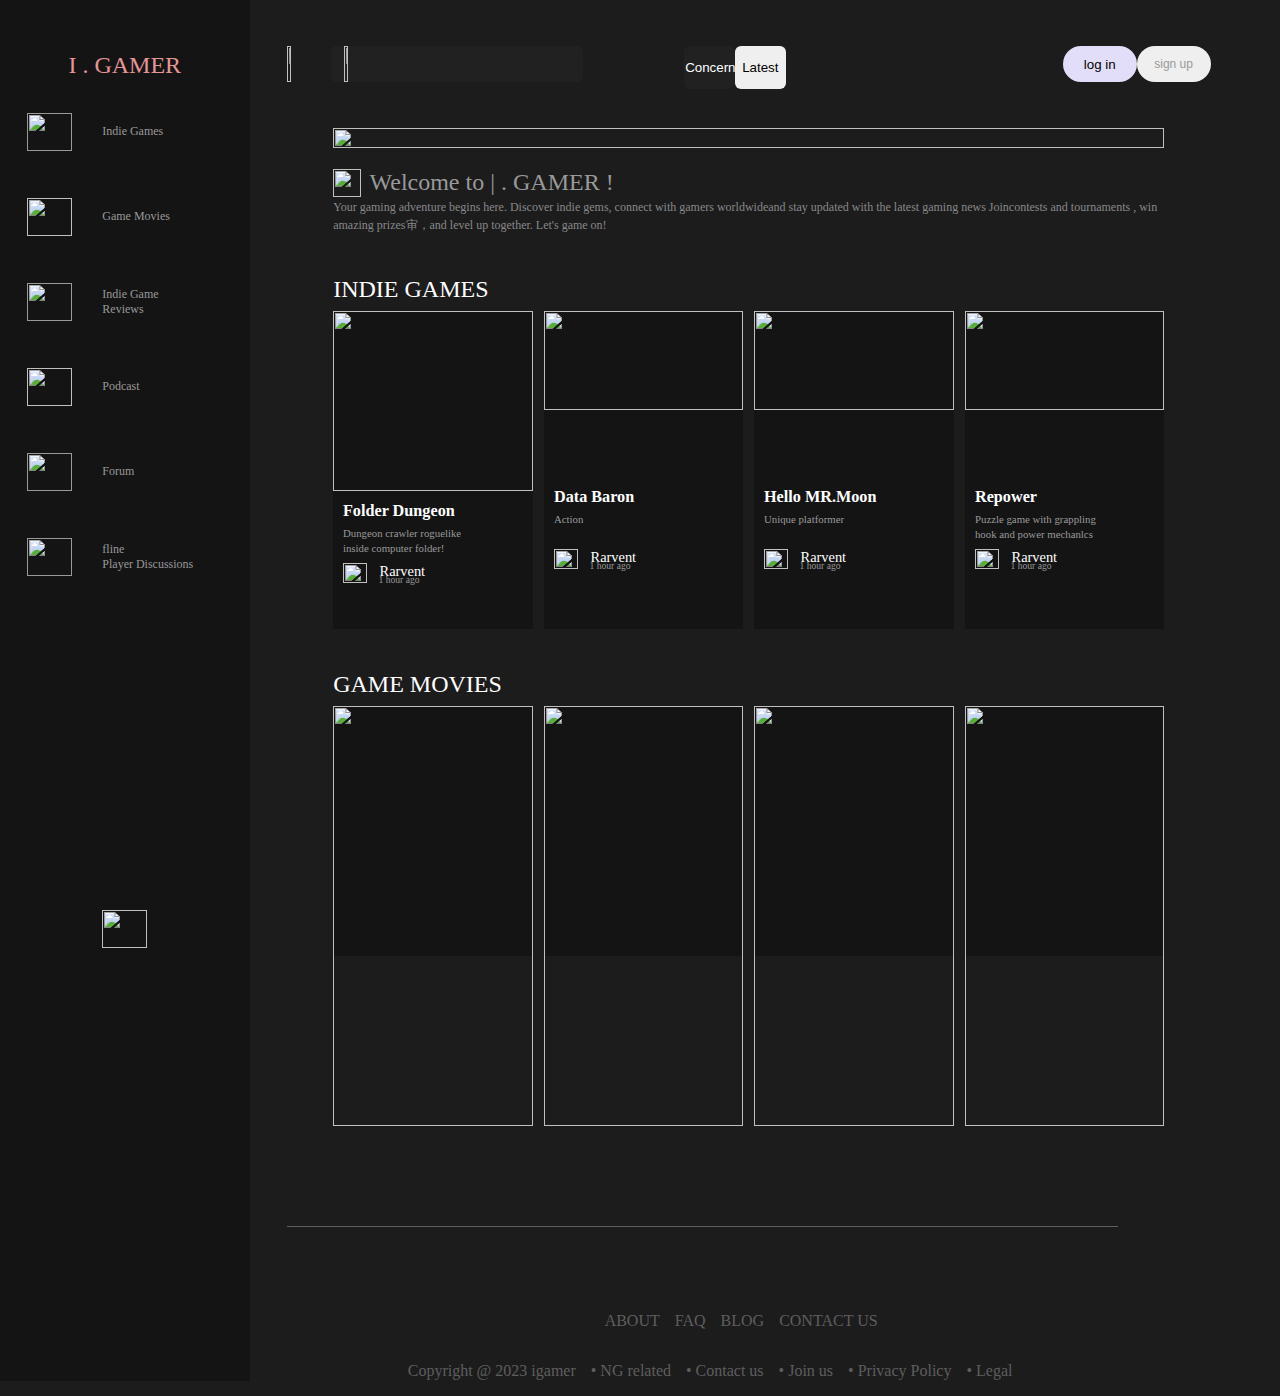
==== src/website_implementation/indeX.html @ 88261c08 "Five main pages" ====
<!DOCTYPE html>
<html lang="en">
<head>
	<meta charset="UTF-8">
	<meta name="viewport" content="width=device-width, initial-scale=1.0">
	<title>Document</title>
	<link rel="stylesheet" href="./css/index1.css">
	<style>
		*{
			margin: 0;
			padding: 0;
		}
		aside  img{
			width: 45px !important;
			height: 38px;
		}


		.game{
			width: 150px;
		}

		aside .box:hover{
			background: #3e3e3e;
			cursor: pointer;
		}
		.box2 button{
			width: 65px;
			height: 35px;
			border: none;
		}


		.box3 button{
			width: 85px;
			height: 36px;
			border: none;
		}
		a{
			display: inline-block;
			text-decoration: none;
			color: #999;
			width: 100%;
			/* height: 65px; */
			display: flex;
			align-items: center;
			/* margin: 30px 0 0 14%; */
			font-size: 16px;
			color: #999;
			font-size: 12px;
			justify-content: center;
			/* margin-top: 20px; */
		}
		footer{
			width: 90%;
			height: 85px;
			border-top: 1px #635c5c solid;
			margin-top: 100px;
			padding-top:69px;
		}

		footer ul{
			width: 100%;
			list-style: none;
			height: 50px;
			display: flex;
			justify-content: center;
			align-items: center;
		}


		footer ul li{
			color: #5e5e5e;
			margin-left: 15px;
		}
	</style>
</head>
<body>
	<aside style="padding-top: 4.2%;">
		<div style="width: 100%; display:flex; flex-direction:column;justify-content:center;align-items:center;">
			<a href="./index.html"><span class="title">I . GAMER</span></a> 
			
			<div class="box">
			  <a href="">
				    <img src="./image/Group1.png">
					<div class="game">
						<span>Indie Games</span>
					</div>
			  </a>	
				
			</div>
			
			<div class="box">
			  <a href="./index2.html">
				  <img src="./image/Group2.png">
				  <div class="game">
					<span>Game Movies</span>
				  </div>
			  </a>
				
				
			</div>
			
			<div class="box">
			   <a href="">
				   <img src="./image/Group3.png">
					<div class="game">
						<span>Indie Game</span>
						<span>Reviews</span>
					</div>
			   </a>	
				
				
			</div>
			
			<div class="box">
			   <a href="./index4.html">
				   <img src="./image/Group4.png">
					<div class="game">
						<span>Podcast</span>
					</div>
			   </a>	
				
				
			</div>
			
			<div class="box">
			  <a href="">
				  <img src="./image/Group5.png">
				  <div class="game">
						<span>Forum</span>
				  </div>
			  </a>
				
				
			</div>
			
			<div class="box">
			  <a href="">
				  <img src="./image/Group6.png">
				  <div class="game">
						<span>fline</span>
						<span>Player Discussions</span>
				  </div>
			  </a>
				
				
			</div>
			
		</div>
		
		<div class="user">
			<img src="./image/user.png">
		</div>
	</aside>
	
	<article style="width: 74%;margin: 0 auto;">
		<header>
			<div class="nav-warp" style="padding-top: 5%;">
				<div class="box1">
					<img src="./image/Group7.png" alt="">
					<div class="input">
						<input type="text">
						<img src="./image/search.png" alt="">
					</div>
				</div>
				
				<div class="box2">
					<button>Concern</button>
					<button>Latest</button>
				</div>
				
				<div class="box3">
					<button>log in</button>
					<button><a href="./index5.html">sign up</a> </button>
				</div>
			</div>
		</header>
		
		<main>
			<div class="banner">
				<div><img src="./image/Rectangle1.png" alt=""></div>
				<div class="title">
					<img src="./image/Group1.png" alt="">
					<span>Welcome to | . GAMER !</span>
				</div>
				<span style="font-size: 12px;color: #888;" >Your gaming adventure begins here. Discover indie gems, connect with gamers worldwideand stay updated with the latest gaming news Joincontests and tournaments , win amazing prizes审，and level up together. Let's game on!</span>
			</div>
			
			<div class="IDGM-title">INDIE GAMES</div>
			<div class="IDGM">
				
				<div class="box">
				 <a href="./index3.html" style="display: block;">	
					<img src="./image/Y8Ygyt.png" style="height: 180px;" class="ig1">
					<span class="t1">Folder Dungeon </span>
					<span>Dungeon crawler roguelike</span>
					<span>inside computer folder!</span>
					<div style="display: flex;padding-top: 3%;align-items: center;">
						<div class="ig2"><img src="./image/Ellipse.png"></div>
						<div>
							<span class="t2">Rarvent</span>
							<span class="t3">1 hour ago</span>
						</div>
					</div>
				 </a>
				</div>
				
				<div class="box">
					<img src="./image/YqHSxr.png" class="ig1">
					<span class="t1">Data Baron</span>
					<span>Action</span>
					<span>&nbsp;</span>
					<div style="display: flex;padding-top: 3%;align-items: center;">
						<div class="ig2"><img src="./image/Ellipse.png"></div>
						<div>
							<span class="t2">Rarvent</span>
							<span class="t3">1 hour ago</span>
						</div>
					</div>
				</div>
				
				<div class="box">
					<img src="./image/eMVFbW.png" class="ig1">
					<span class="t1">Hello MR.Moon</span>
					<span>Unique platformer</span>
					<span>&nbsp;</span>
					<div style="display: flex;padding-top: 3%;align-items: center;">
						<div class="ig2"><img src="./image/Ellipse.png"></div>
						<div>
							<span class="t2">Rarvent</span>
							<span class="t3">1 hour ago</span>
						</div>
					</div>
				</div>
				
				<div class="box">
					<img src="./image/SWDDWN.png" class="ig1">
					<span class="t1">Repower</span>
					<span>Puzzle game with grappling</span>
					<span>hook and power mechanlcs</span>
					<div style="display: flex;padding-top: 3%;align-items: center;">
						<div class="ig2"><img src="./image/Ellipse.png"></div>
						<div>
							<span class="t2">Rarvent</span>
							<span class="t3">1 hour ago</span>
						</div>
					</div>
				</div>
			</div>
			
			<div class="IDGM-title">GAME MOVIES</div>
			<div class="IDGM-2" style="height: 420px;">
				
				<div class="box">
					<img style="height: 420px;" src="./image/MV5BOTY2NzFjODctOWUzMC00MGZhLTlhNjMtM2Y2ODBiNGY1ZWRiXkEyXkFqcGdeQXVyMDM2NDM2MQ@@._V1_.jpg">
				</div>
				
				<div class="box">
					<img style="height: 420px;" src="./image/PixelsOfficialPoster.jpg">
				</div>
				
				<div class="box">
					<img style="height: 420px;" src="./image/s-l1600.jpg">
				</div>
				
				<div class="box">
					<img style="height: 420px;" src="./image/image1.jpg">
				</div>
			</div>
		</main>
	
		<footer>
			<ul>
				<li>
					<img style="width: 16px; height: 16px;" src="./image/1.png"/>
				</li>
				<li>
					<img style="width: 16px; height: 16px;" src="./image/2.png"/>
				</li>
				<li>ABOUT</li>
				<li>FAQ</li>
				<li>BLOG</li>
				<li>CONTACT US</li>
			</ul>


			<ul>
				<li>Copyright @ 2023 igamer</li>
			   <li>• NG related</li>
			   <li>• Contact us</li>
			   <li>• Join us</li>
			   <li>• Privacy Policy</li>
			   <li>• Legal</li>
		   </ul>
		   </footer>
	</article>
</body>

<style>
	aside{
		width: 20%;
	}
	
	aside .box,
	aside .user{
		width: 100%;
		height: 65px;
		display: flex;
		align-items: center;
		
		/* margin:30px 0 0 14%; */
		font-size: 16px;
		color: #999;
		font-size: 12px;
		justify-content: center;
		margin-top: 20px;
	}
	
	aside  .box img,
	aside  .user img{
		/* margin: 0 10% 0 0; */
		/* width: 20%; */
	}
	
	aside div div span{
		display: block;
		margin-left: 30px;
	}
	
	aside .title{
		color: #e79597;
		font-size: 24px;
		/* margin-left: 14%; */
		text-align: center;
	}
	
	main{
		margin: 5% 5% 0;
	}
	
	main .banner .title{
		margin-top: 2%;
		font-size: 24px;
		color: #999;
		
		display: flex;
	}
	
	main .banner .title img{
		width: 28px;
		height: 28px;
		margin-right: 1%;
	}
	
	main .IDGM,
	main .IDGM-2{
		display: flex;
		justify-content: space-between;
	}
	
	main .IDGM-title{
		font-size: 24px;
		color: #fff;
		margin: 5% 0 1%;
		display: block;
	}
	
	main .IDGM .box{
		width: 24%;
		background-color: #141414;
		padding-bottom: 5%;
	}
	
	main .IDGM-2 .box{
		width: 24%;
		background-color: #141414;
		height: 250px;
	}
	
	main .IDGM .box span{
		font-size: 12px;
		color: #999;
		display: block;
		transform: scale(0.9);
	}
	
	main .IDGM .box .t1{
		display: block;
		font-size: 18px;
		font-weight: 600;
		color: #fff;
		margin: 5% 0 2%;
	}
	
	main .IDGM .box .t2{
		color: #fff;
		font-size: 16px;
	}
	
	main .IDGM .box .t3{
		transform: scale(0.8);
		margin-top: -7px;
		margin-left: -4px;
	}
	
	main .IDGM .box .ig1{
		height: 60%;
	}
	
	main .IDGM .box .ig2{
		width: 12%;
		height: 12%;
		margin-left: 10px;
		margin-right: 5%;
	}
</style>
</html>
---- src/website_implementation/css/index1.css ----
body{
	margin: 0;
	padding: 0;
	display: flex;
	background-color: #1c1c1d;
	padding-right: 2.5%;
}

div{
	box-sizing: border-box;
}

img{
	width: 100%;
	height: 100%;
	display: block;
}

aside{
	width: 10%;
	background-color: #141414;
	padding-top: 5%;
	padding-bottom: 15%;
}

aside img{
	width: 30%;
	/* margin:30% auto 0%; */
}

aside .user img{
	padding-top: 230%;
}

header .nav-warp,
header .nav-warp div{
	display: flex;
}

header .nav-warp .box1{
	width: 32%;
	display: flex;
	justify-content: space-between;
}

header .nav-warp .box1 img{
	width: 8%;
}

header .nav-warp .box1 .input{
	position: relative;
	width: 85%;
}

header .nav-warp .box1 .input input{
	border: 0px solid #000;
	background-color: #212122;
	width: 100%;
	border-radius: 5px;
}

header .nav-warp .box1 .input img{
	position: absolute;
	top: 50%;
	transform: translateY(-50%);
	left: 5%;
}

header .nav-warp .box2{
	width: 11%;
	margin-left: 11%;
}

header .nav-warp .box2 button{
	width: 50%;
	height: 120%;
	padding: 0;
	border-radius: 6px;
	border: none;
}

header .nav-warp .box2 button:nth-child(1){
	background-color: #212122;
	border: 1px solid #212122;
	color: #fff;
}

header .nav-warp .box3{
	margin-left: auto;
	width: 16%;
	display: flex;
	justify-content: space-between;
}

header .nav-warp .box3 button{
	width: 80px;
	border-radius: 30px;
	border: none;
	
}

header .nav-warp .box3 button:nth-child(1){
	background-color: #e2defa;
}

main .box1,
main .box2{
	display: flex;
	justify-content: space-between;
	height: 200px;
	margin-top: 6%;
}

main .box1 .left,
main .box2 .left{
	width: 59%;
}

main .box1 .right{
	width: 36.5%;
	text-align: center;
}

main .box2 .right{
	width: 36.5%;
}

main .box2{
	margin-top: 3%;
}

main .box1 .right .cs1{
	background-color: #141414;
	font-size: 12%;
	color: #999;
	height: 60%;
	padding-top: 5%;
	border-radius: 2px;
}

main .box1 .right .cs1 button{
	background-color: #b66666;
	display: block;
	margin: auto;
	width: 70%;
	height: 45px;
	align-items: 30%;
	font-size: 14px;
	color: #fff;
	border-radius: 6px;
	margin-bottom: 2%;
	border: none;
}

main .box1 .right .cs2{
	background-color: #141414;
	font-size: 16px;
	display: flex;
	height: 20%;
	margin-top: 10%;
	border-radius: 2px;
	
	color: #999;
	
	display: flex;
	align-items: center;
	justify-content: center;
}

main .box1 .right .cs2 img{
	width: 20px;
	height: 20px;
	margin-left: 3%;
}

main .box2 .right,
main .box2 .left{
	background-color: #141414;
	color: #999;
}

main .box2{
	height: 800px;
}

main .box2 span{
	display: block;
	padding-left: 2%;
}

main .box2 .left{
	font-size: 19px;
}

main .box2 .left img{
	margin-bottom: 1%;
}

main .box2 .right span{
	background-color: #151515;
	margin-bottom: 5%;
	font-size: 13px;
}

main .box2 .right span:nth-child(1){
	font-size: 18px;
	color: #fff;
	border-bottom: 1px solid #999;
	padding-top: 4%;
	padding-bottom: 4%;
}


footer{
	padding-top: 8%;
	/* margin-top: 280px; */
	/* margin-top: 80px; */
}

footer .box1{
	border-top: 1px solid #999;
	display: flex;
	padding: 3% 0;
	font-size: 13px;
	color: #999;
}

footer .box1 div{
	margin-right: 2%;
	text-decoration: underline;
}
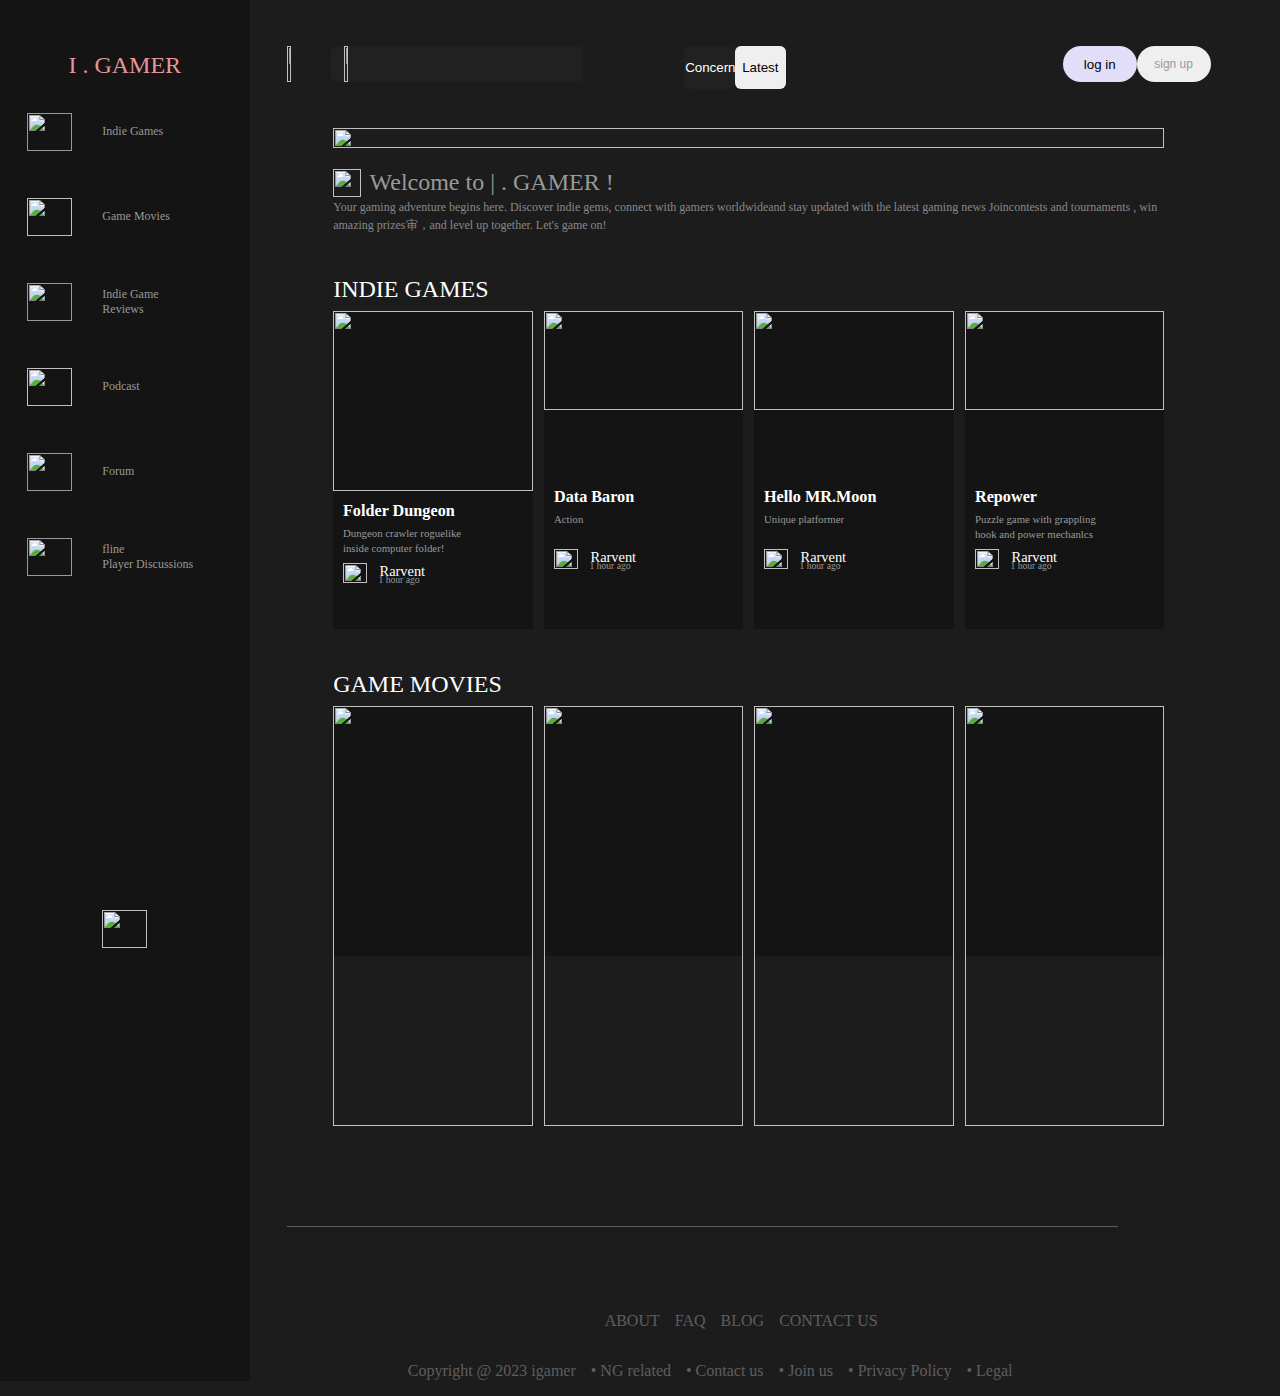
==== commit 677b6170: "Test" ====
--- a/src/website_implementation/indeX.html
+++ b/src/website_implementation/indeX.html
@@ -70,7 +70,7 @@
 
 
 		footer ul li{
-			color: #5e5e5e;
+			color: #5e5e5f;
 			margin-left: 15px;
 		}
 	</style>
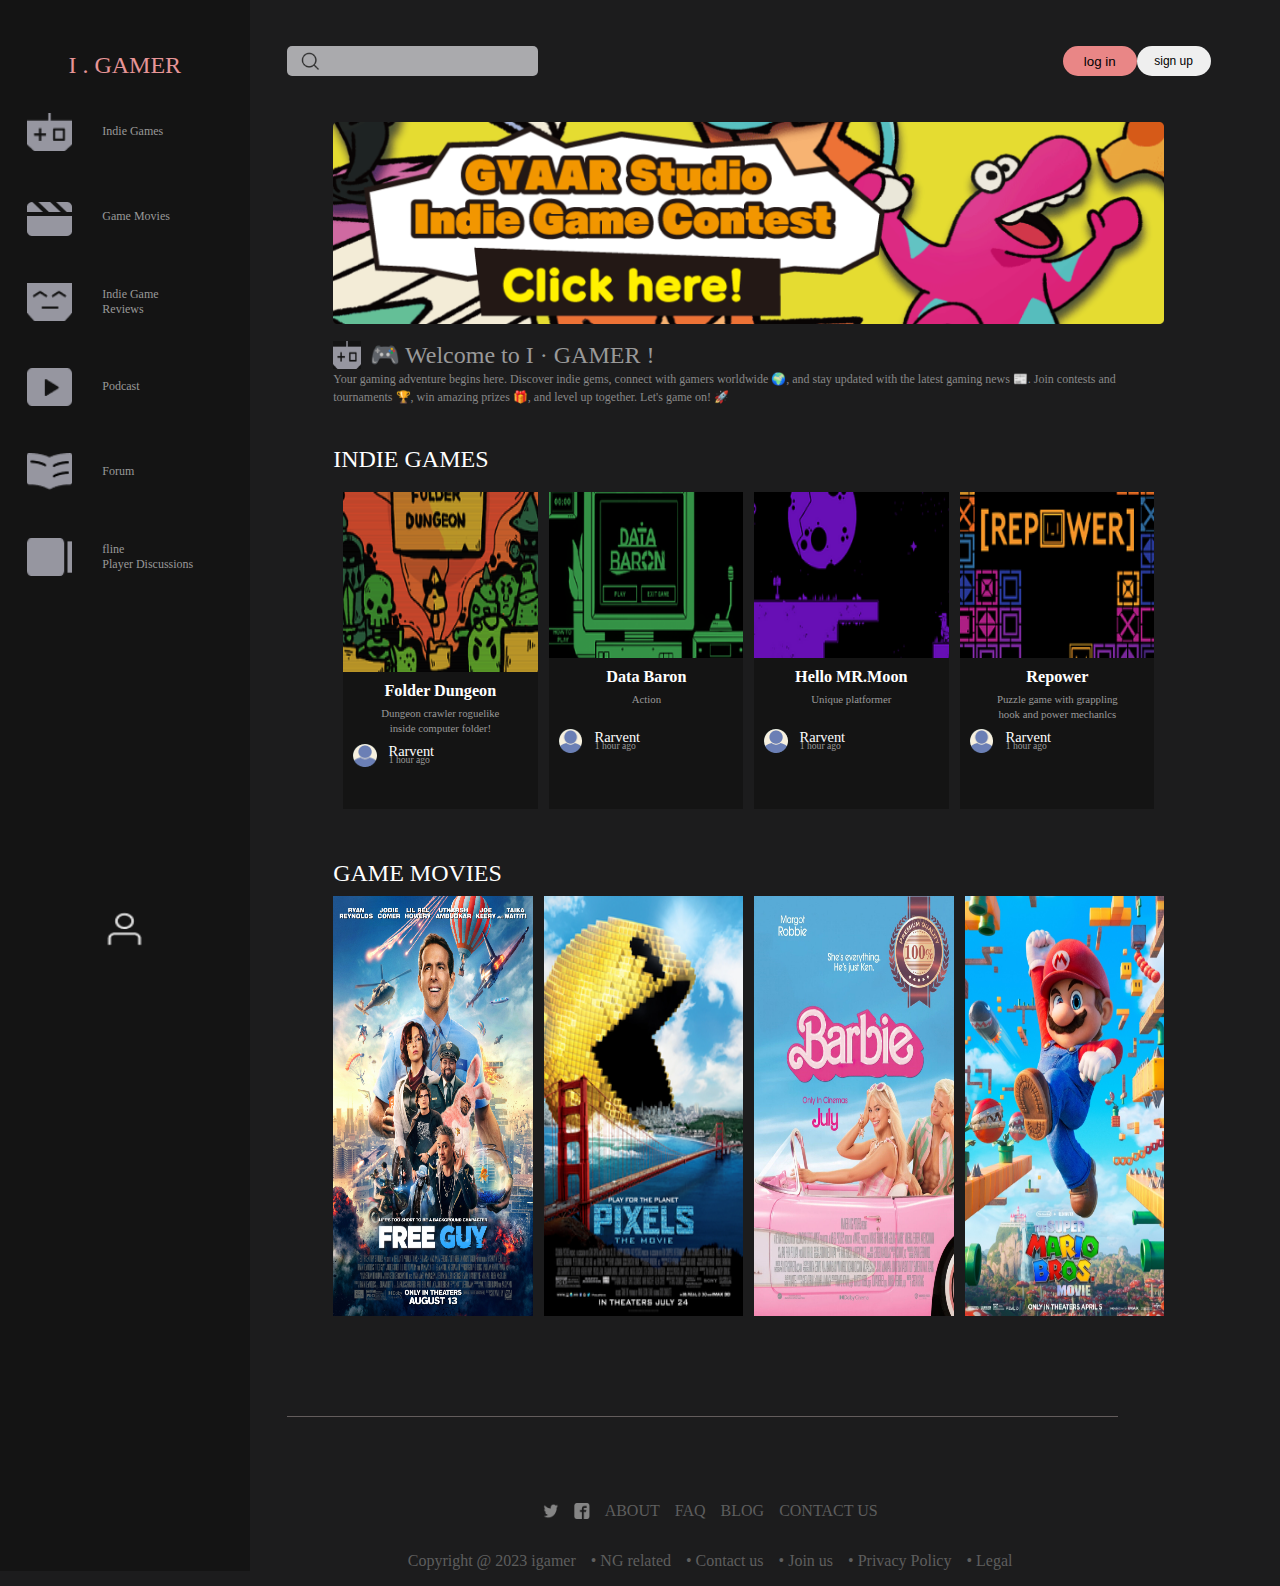
==== commit 3186635d: "Translation: Based on the content on the pre, make the changes." ====
--- a/src/website_implementation/indeX.html
+++ b/src/website_implementation/indeX.html
@@ -1,5 +1,5 @@
 <!DOCTYPE html>
-<html lang="en">
+<html lang="zh">
 <head>
 	<meta charset="UTF-8">
 	<meta name="viewport" content="width=device-width, initial-scale=1.0">
@@ -13,6 +13,7 @@
 		aside  img{
 			width: 45px !important;
 			height: 38px;
+			transition: all .6s;
 		}
 
 
@@ -33,8 +34,28 @@
 
 		.box3 button{
 			width: 85px;
-			height: 36px;
+			height: 30px;
 			border: none;
+		}
+		.IDGM{
+			width: 100%;
+
+
+			display: grid;
+			grid-template-columns: auto auto auto auto;
+			/* 网格间隙，只有中间生效，所以需要padding属性使外围生效 */
+			grid-gap: 10px;
+			padding: 10px;
+			/* background-color: #55aaff; */
+		}
+
+
+
+		.IDGM .box{
+			background-color: #55ff00;
+			text-align: center;
+			/* height: 200px; */
+			/* font-size: 30px; */
 		}
 		a{
 			display: inline-block;
@@ -70,7 +91,7 @@
 
 
 		footer ul li{
-			color: #5e5e5f;
+			color: #5e5e5e;
 			margin-left: 15px;
 		}
 	</style>
@@ -80,21 +101,21 @@
 		<div style="width: 100%; display:flex; flex-direction:column;justify-content:center;align-items:center;">
 			<a href="./index.html"><span class="title">I . GAMER</span></a> 
 			
+			<div class="box ">
+			  <a href="" class="box1">
+				    <img src="./media/Group1.png">
+					<div class="game">
+						<span class="sp1">Indie Games</span>
+					</div>
+			  </a>	
+				
+			</div>
+			
 			<div class="box">
-			  <a href="">
-				    <img src="./image/Group1.png">
-					<div class="game">
-						<span>Indie Games</span>
-					</div>
-			  </a>	
-				
-			</div>
-			
-			<div class="box">
-			  <a href="./index2.html">
-				  <img src="./image/Group2.png">
+			  <a href="./index2.html" class="box1">
+				  <img src="./media/Group2.png">
 				  <div class="game">
-					<span>Game Movies</span>
+					<span class="sp1">Game Movies</span>
 				  </div>
 			  </a>
 				
@@ -102,11 +123,11 @@
 			</div>
 			
 			<div class="box">
-			   <a href="">
-				   <img src="./image/Group3.png">
+			   <a href="" class="box1">
+				   <img src="./media/Group3.png">
 					<div class="game">
-						<span>Indie Game</span>
-						<span>Reviews</span>
+						<span class="sp1">Indie Game</span>
+						<span class="sp1">Reviews</span>
 					</div>
 			   </a>	
 				
@@ -114,10 +135,10 @@
 			</div>
 			
 			<div class="box">
-			   <a href="./index4.html">
-				   <img src="./image/Group4.png">
+			   <a href="./index4.html" class="box1">
+				   <img src="./media/Group4.png">
 					<div class="game">
-						<span>Podcast</span>
+						<span class="sp1">Podcast</span>
 					</div>
 			   </a>	
 				
@@ -125,19 +146,19 @@
 			</div>
 			
 			<div class="box">
-			  <a href="">
-				  <img src="./image/Group5.png">
+			  <a href="" class="box1">
+				  <img src="./media/Group5.png">
 				  <div class="game">
-						<span>Forum</span>
+						<span class="sp1">Forum</span>
 				  </div>
 			  </a>
 				
 				
 			</div>
 			
-			<div class="box">
-			  <a href="">
-				  <img src="./image/Group6.png">
+			<div class="box ">
+			  <a href="" class="box1">
+				  <img src="./media/Group6.png">
 				  <div class="game">
 						<span>fline</span>
 						<span>Player Discussions</span>
@@ -150,7 +171,7 @@
 		</div>
 		
 		<div class="user">
-			<img src="./image/user.png">
+			<img src="./media/user.png">
 		</div>
 	</aside>
 	
@@ -158,33 +179,30 @@
 		<header>
 			<div class="nav-warp" style="padding-top: 5%;">
 				<div class="box1">
-					<img src="./image/Group7.png" alt="">
+					
 					<div class="input">
 						<input type="text">
-						<img src="./image/search.png" alt="">
-					</div>
-				</div>
-				
-				<div class="box2">
-					<button>Concern</button>
-					<button>Latest</button>
-				</div>
+						<img style="height: auto;" src="./media/search.png" alt="">
+					</div>
+				</div>
+				
+				
 				
 				<div class="box3">
 					<button>log in</button>
-					<button><a href="./index5.html">sign up</a> </button>
+					<button><a href="./index5.html" style="color: black;">sign up</a> </button>
 				</div>
 			</div>
 		</header>
 		
 		<main>
 			<div class="banner">
-				<div><img src="./image/Rectangle1.png" alt=""></div>
+				<div><img src="./media/Rectangle1.png" alt=""></div>
 				<div class="title">
-					<img src="./image/Group1.png" alt="">
-					<span>Welcome to | . GAMER !</span>
-				</div>
-				<span style="font-size: 12px;color: #888;" >Your gaming adventure begins here. Discover indie gems, connect with gamers worldwideand stay updated with the latest gaming news Joincontests and tournaments , win amazing prizes审，and level up together. Let's game on!</span>
+					<img src="./media/Group1.png" alt="">
+					<span>🎮 Welcome to I · GAMER !</span>
+				</div>
+				<span style="font-size: 12px;color: #888;" >Your gaming adventure begins here. Discover indie gems, connect with gamers worldwide 🌍, and stay updated with the latest gaming news 📰. Join contests and tournaments 🏆, win amazing prizes 🎁, and level up together. Let's game on! 🚀</span>
 			</div>
 			
 			<div class="IDGM-title">INDIE GAMES</div>
@@ -192,12 +210,12 @@
 				
 				<div class="box">
 				 <a href="./index3.html" style="display: block;">	
-					<img src="./image/Y8Ygyt.png" style="height: 180px;" class="ig1">
+					<img src="./media/Y8Ygyt.png" style="height: 180px;" class="ig1">
 					<span class="t1">Folder Dungeon </span>
 					<span>Dungeon crawler roguelike</span>
 					<span>inside computer folder!</span>
 					<div style="display: flex;padding-top: 3%;align-items: center;">
-						<div class="ig2"><img src="./image/Ellipse.png"></div>
+						<div class="ig2"><img src="./media/Ellipse.png"></div>
 						<div>
 							<span class="t2">Rarvent</span>
 							<span class="t3">1 hour ago</span>
@@ -207,12 +225,12 @@
 				</div>
 				
 				<div class="box">
-					<img src="./image/YqHSxr.png" class="ig1">
+					<img src="./media/YqHSxr.png" class="ig1">
 					<span class="t1">Data Baron</span>
 					<span>Action</span>
 					<span>&nbsp;</span>
 					<div style="display: flex;padding-top: 3%;align-items: center;">
-						<div class="ig2"><img src="./image/Ellipse.png"></div>
+						<div class="ig2"><img src="./media/Ellipse.png"></div>
 						<div>
 							<span class="t2">Rarvent</span>
 							<span class="t3">1 hour ago</span>
@@ -221,12 +239,12 @@
 				</div>
 				
 				<div class="box">
-					<img src="./image/eMVFbW.png" class="ig1">
+					<img src="./media/eMVFbW.png" class="ig1">
 					<span class="t1">Hello MR.Moon</span>
 					<span>Unique platformer</span>
 					<span>&nbsp;</span>
 					<div style="display: flex;padding-top: 3%;align-items: center;">
-						<div class="ig2"><img src="./image/Ellipse.png"></div>
+						<div class="ig2"><img src="./media/Ellipse.png"></div>
 						<div>
 							<span class="t2">Rarvent</span>
 							<span class="t3">1 hour ago</span>
@@ -235,12 +253,12 @@
 				</div>
 				
 				<div class="box">
-					<img src="./image/SWDDWN.png" class="ig1">
+					<img src="./media/SWDDWN.png" class="ig1">
 					<span class="t1">Repower</span>
 					<span>Puzzle game with grappling</span>
 					<span>hook and power mechanlcs</span>
 					<div style="display: flex;padding-top: 3%;align-items: center;">
-						<div class="ig2"><img src="./image/Ellipse.png"></div>
+						<div class="ig2"><img src="./media/Ellipse.png"></div>
 						<div>
 							<span class="t2">Rarvent</span>
 							<span class="t3">1 hour ago</span>
@@ -253,19 +271,19 @@
 			<div class="IDGM-2" style="height: 420px;">
 				
 				<div class="box">
-					<img style="height: 420px;" src="./image/MV5BOTY2NzFjODctOWUzMC00MGZhLTlhNjMtM2Y2ODBiNGY1ZWRiXkEyXkFqcGdeQXVyMDM2NDM2MQ@@._V1_.jpg">
-				</div>
-				
-				<div class="box">
-					<img style="height: 420px;" src="./image/PixelsOfficialPoster.jpg">
-				</div>
-				
-				<div class="box">
-					<img style="height: 420px;" src="./image/s-l1600.jpg">
-				</div>
-				
-				<div class="box">
-					<img style="height: 420px;" src="./image/image1.jpg">
+					<img style="height: 420px;" src="./media/MV5BOTY2NzFjODctOWUzMC00MGZhLTlhNjMtM2Y2ODBiNGY1ZWRiXkEyXkFqcGdeQXVyMDM2NDM2MQ@@._V1_.jpg">
+				</div>
+				
+				<div class="box">
+					<img style="height: 420px;" src="./media/PixelsOfficialPoster.jpg">
+				</div>
+				
+				<div class="box">
+					<img style="height: 420px;" src="./media/s-l1600.jpg">
+				</div>
+				
+				<div class="box">
+					<img style="height: 420px;" src="./media/image1.jpg">
 				</div>
 			</div>
 		</main>
@@ -273,10 +291,10 @@
 		<footer>
 			<ul>
 				<li>
-					<img style="width: 16px; height: 16px;" src="./image/1.png"/>
+					<img style="width: 16px; height: 16px;" src="./media/1.png"/>
 				</li>
 				<li>
-					<img style="width: 16px; height: 16px;" src="./image/2.png"/>
+					<img style="width: 16px; height: 16px;" src="./media/2.png"/>
 				</li>
 				<li>ABOUT</li>
 				<li>FAQ</li>
@@ -415,4 +433,30 @@
 		margin-right: 5%;
 	}
 </style>
+<script>
+	var tags = document.getElementsByClassName('box1');  
+        for(var i = 0; i < tags.length; i++) {  
+            tags[i].addEventListener('mouseover', function() {  
+                for(var j = 0; j < this.children.length; j++) {
+
+					this.children[0].style.transform="scale(1.2)"
+					console.log(this.children[1])
+					this.children[1].style.color="red"
+                    if(this.children[j].classList.contains('sp1')) { 
+						 
+                        this.children[j].style.color = 'red';  
+                    }  
+                } 
+            });  
+            tags[i].addEventListener('mouseout', function() {  
+                for(var j = 0; j < this.children.length; j++) {
+					this.children[0].style.transform="scale(1)"
+					this.children[1].style.color="#999"
+                    if(this.children[j].classList.contains('sp1')) {  
+                        this.children[j].style.color = 'white';  
+                    }  
+                }
+            });  
+        }  
+</script>
 </html>--- a/src/website_implementation/css/index1.css
+++ b/src/website_implementation/css/index1.css
@@ -1,9 +1,16 @@
+@font-face {
+	font-family: "MyFont"; /*指定创建的字体名称，可自行更改*/
+	src: url("./SourceHanSerifCN-Bold.otf"); /*指定字体文件路径，注意需在引号中加入路径*/
+	}
 body{
 	margin: 0;
 	padding: 0;
 	display: flex;
 	background-color: #1c1c1d;
 	padding-right: 2.5%;
+
+
+	font-family: "MyFont";
 }
 
 div{
@@ -54,7 +61,7 @@
 
 header .nav-warp .box1 .input input{
 	border: 0px solid #000;
-	background-color: #212122;
+	background-color: #aaaaad;
 	width: 100%;
 	border-radius: 5px;
 }
@@ -100,7 +107,7 @@
 }
 
 header .nav-warp .box3 button:nth-child(1){
-	background-color: #e2defa;
+	background-color: #e98686;
 }
 
 main .box1,
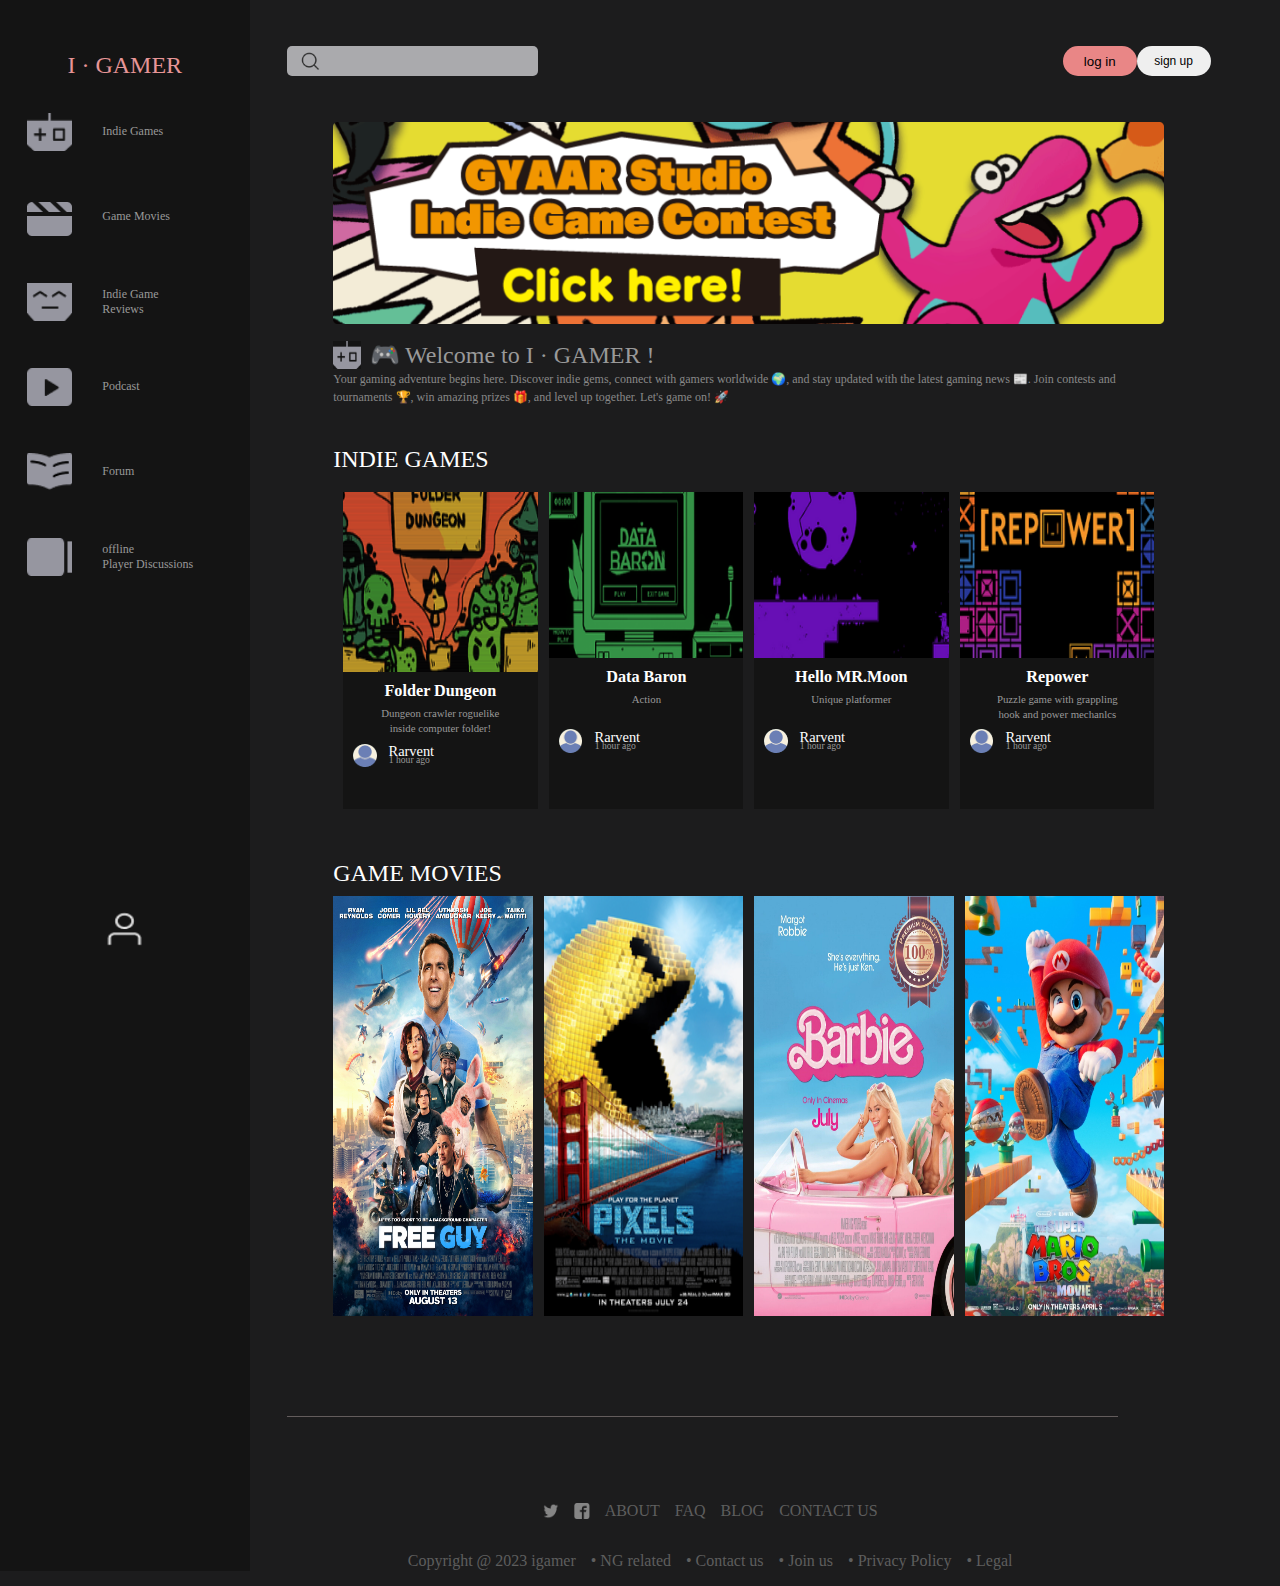
==== commit 64982f7f: "Add comment section, change irregular formatting" ====
--- a/src/website_implementation/indeX.html
+++ b/src/website_implementation/indeX.html
@@ -99,11 +99,11 @@
 <body>
 	<aside style="padding-top: 4.2%;">
 		<div style="width: 100%; display:flex; flex-direction:column;justify-content:center;align-items:center;">
-			<a href="./index.html"><span class="title">I . GAMER</span></a> 
+			<a href="./index.html"><span class="title">I · GAMER</span></a> 
 			
 			<div class="box ">
 			  <a href="" class="box1">
-				    <img src="./media/Group1.png">
+				    <img src="./media/Group1.png" alt="Indie Games Icon">
 					<div class="game">
 						<span class="sp1">Indie Games</span>
 					</div>
@@ -113,7 +113,7 @@
 			
 			<div class="box">
 			  <a href="./index2.html" class="box1">
-				  <img src="./media/Group2.png">
+				  <img src="./media/Group2.png" alt="Game Movie Icon">
 				  <div class="game">
 					<span class="sp1">Game Movies</span>
 				  </div>
@@ -124,7 +124,7 @@
 			
 			<div class="box">
 			   <a href="" class="box1">
-				   <img src="./media/Group3.png">
+				   <img src="./media/Group3.png" alt="Game Review Icon">
 					<div class="game">
 						<span class="sp1">Indie Game</span>
 						<span class="sp1">Reviews</span>
@@ -136,7 +136,7 @@
 			
 			<div class="box">
 			   <a href="./index4.html" class="box1">
-				   <img src="./media/Group4.png">
+				   <img src="./media/Group4.png" alt="Podcast Icon">
 					<div class="game">
 						<span class="sp1">Podcast</span>
 					</div>
@@ -147,7 +147,7 @@
 			
 			<div class="box">
 			  <a href="" class="box1">
-				  <img src="./media/Group5.png">
+				  <img src="./media/Group5.png" alt="Forum Icon">
 				  <div class="game">
 						<span class="sp1">Forum</span>
 				  </div>
@@ -158,9 +158,9 @@
 			
 			<div class="box ">
 			  <a href="" class="box1">
-				  <img src="./media/Group6.png">
+				  <img src="./media/Group6.png" alt="Offline Player Discussions Icon">
 				  <div class="game">
-						<span>fline</span>
+						<span>offline</span>
 						<span>Player Discussions</span>
 				  </div>
 			  </a>
@@ -171,7 +171,7 @@
 		</div>
 		
 		<div class="user">
-			<img src="./media/user.png">
+			<img src="./media/user.png" alt="User Icon">
 		</div>
 	</aside>
 	
@@ -210,12 +210,12 @@
 				
 				<div class="box">
 				 <a href="./index3.html" style="display: block;">	
-					<img src="./media/Y8Ygyt.png" style="height: 180px;" class="ig1">
+					<img src="./media/Y8Ygyt.png" alt='Game image' style="height: 180px;" class="ig1">
 					<span class="t1">Folder Dungeon </span>
 					<span>Dungeon crawler roguelike</span>
 					<span>inside computer folder!</span>
 					<div style="display: flex;padding-top: 3%;align-items: center;">
-						<div class="ig2"><img src="./media/Ellipse.png"></div>
+						<div class="ig2"><img src="./media/Ellipse.png" alt="Game image"></div>
 						<div>
 							<span class="t2">Rarvent</span>
 							<span class="t3">1 hour ago</span>
@@ -225,12 +225,12 @@
 				</div>
 				
 				<div class="box">
-					<img src="./media/YqHSxr.png" class="ig1">
+					<img src="./media/YqHSxr.png" alt='Game image' class="ig1">
 					<span class="t1">Data Baron</span>
 					<span>Action</span>
 					<span>&nbsp;</span>
 					<div style="display: flex;padding-top: 3%;align-items: center;">
-						<div class="ig2"><img src="./media/Ellipse.png"></div>
+						<div class="ig2"><img src="./media/Ellipse.png" alt="Game image"></div>
 						<div>
 							<span class="t2">Rarvent</span>
 							<span class="t3">1 hour ago</span>
@@ -239,12 +239,12 @@
 				</div>
 				
 				<div class="box">
-					<img src="./media/eMVFbW.png" class="ig1">
+					<img src="./media/eMVFbW.png" alt='Game image' class="ig1">
 					<span class="t1">Hello MR.Moon</span>
 					<span>Unique platformer</span>
 					<span>&nbsp;</span>
 					<div style="display: flex;padding-top: 3%;align-items: center;">
-						<div class="ig2"><img src="./media/Ellipse.png"></div>
+						<div class="ig2"><img src="./media/Ellipse.png" alt="Game image"></div>
 						<div>
 							<span class="t2">Rarvent</span>
 							<span class="t3">1 hour ago</span>
@@ -253,12 +253,12 @@
 				</div>
 				
 				<div class="box">
-					<img src="./media/SWDDWN.png" class="ig1">
+					<img src="./media/SWDDWN.png" alt='Game image' class="ig1">
 					<span class="t1">Repower</span>
 					<span>Puzzle game with grappling</span>
 					<span>hook and power mechanlcs</span>
 					<div style="display: flex;padding-top: 3%;align-items: center;">
-						<div class="ig2"><img src="./media/Ellipse.png"></div>
+						<div class="ig2"><img src="./media/Ellipse.png" alt="Game image"></div>
 						<div>
 							<span class="t2">Rarvent</span>
 							<span class="t3">1 hour ago</span>
@@ -271,19 +271,19 @@
 			<div class="IDGM-2" style="height: 420px;">
 				
 				<div class="box">
-					<img style="height: 420px;" src="./media/MV5BOTY2NzFjODctOWUzMC00MGZhLTlhNjMtM2Y2ODBiNGY1ZWRiXkEyXkFqcGdeQXVyMDM2NDM2MQ@@._V1_.jpg">
-				</div>
-				
-				<div class="box">
-					<img style="height: 420px;" src="./media/PixelsOfficialPoster.jpg">
-				</div>
-				
-				<div class="box">
-					<img style="height: 420px;" src="./media/s-l1600.jpg">
-				</div>
-				
-				<div class="box">
-					<img style="height: 420px;" src="./media/image1.jpg">
+					<img style="height: 420px;" src="./media/MV5BOTY2NzFjODctOWUzMC00MGZhLTlhNjMtM2Y2ODBiNGY1ZWRiXkEyXkFqcGdeQXVyMDM2NDM2MQ@@._V1_.jpg" alt="Game image">
+				</div>
+				
+				<div class="box">
+					<img style="height: 420px;" src="./media/PixelsOfficialPoster.jpg" alt="Game image">
+				</div>
+				
+				<div class="box">
+					<img style="height: 420px;" src="./media/s-l1600.jpg" alt="Game image">
+				</div>
+				
+				<div class="box">
+					<img style="height: 420px;" src="./media/image1.jpg" alt="Game image">
 				</div>
 			</div>
 		</main>
@@ -291,10 +291,10 @@
 		<footer>
 			<ul>
 				<li>
-					<img style="width: 16px; height: 16px;" src="./media/1.png"/>
+					<img style="width: 16px; height: 16px;" src="./media/1.png" alt="Twitter Logo">
 				</li>
 				<li>
-					<img style="width: 16px; height: 16px;" src="./media/2.png"/>
+					<img style="width: 16px; height: 16px;" src="./media/2.png" alt="Facebook Logo">
 				</li>
 				<li>ABOUT</li>
 				<li>FAQ</li>
@@ -433,6 +433,7 @@
 		margin-right: 5%;
 	}
 </style>
+
 <script>
 	var tags = document.getElementsByClassName('box1');  
         for(var i = 0; i < tags.length; i++) {  
